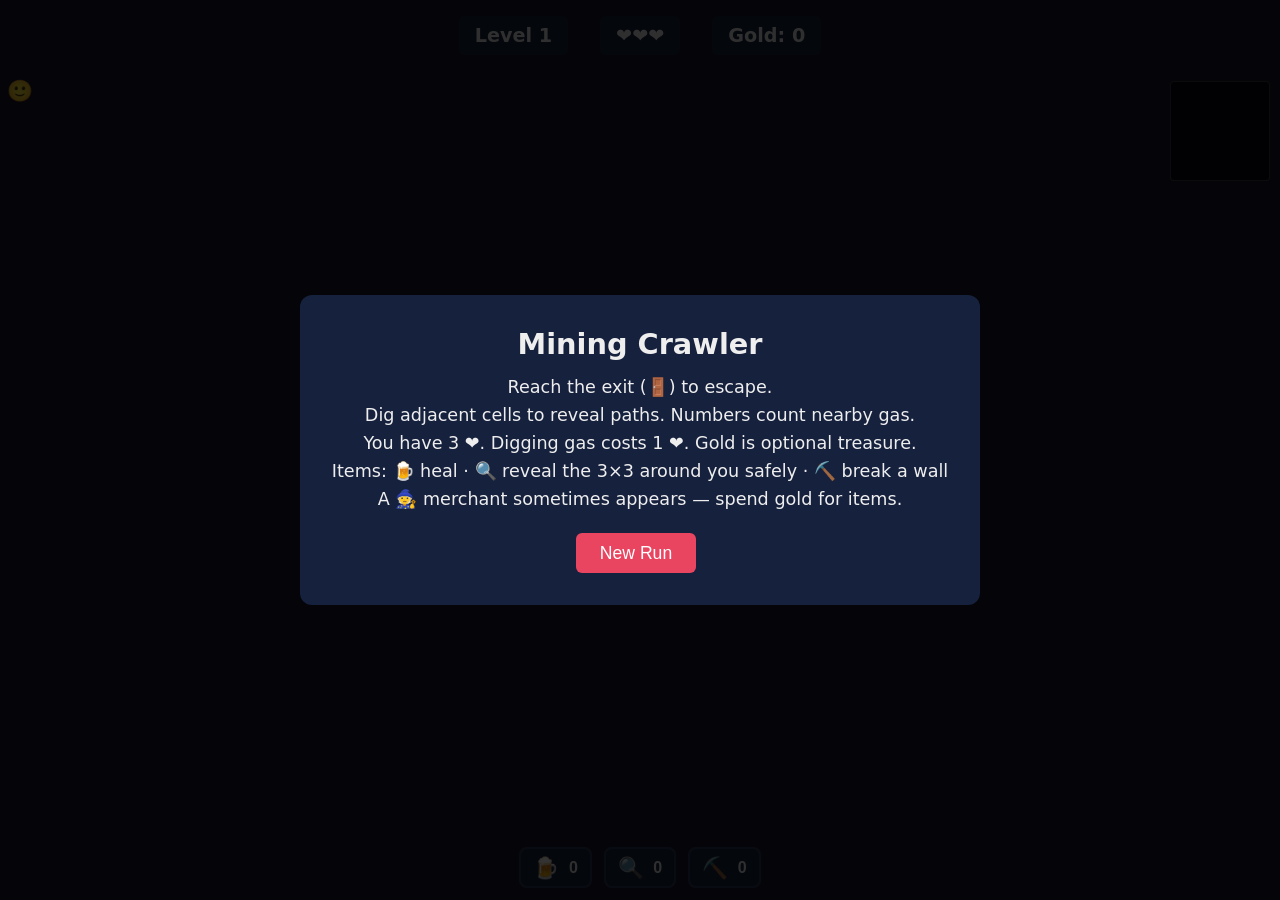
==== index.html @ 7923b4de "refactor: wrap board in viewport container, add minimap canvas Co-Authored-By: Claude Opus 4.7 (1M c" ====
<!DOCTYPE html>
<html lang="en">
<head>
  <meta charset="UTF-8">
  <meta name="viewport" content="width=device-width, initial-scale=1, user-scalable=no, viewport-fit=cover">
  <meta name="theme-color" content="#1a1a2e">
  <link rel="manifest" href="manifest.json">
  <link rel="apple-touch-icon" href="assets/apple-touch-icon.png">
  <meta name="apple-mobile-web-app-capable" content="yes">
  <meta name="apple-mobile-web-app-status-bar-style" content="black-translucent">
  <meta name="apple-mobile-web-app-title" content="Mining">
  <title>Mine Sweeper</title>
  <link rel="stylesheet" href="style.css">
</head>
<body>
  <div id="hud">
    <span id="level-display">Level 1</span>
    <span id="hp-display">❤️❤️❤️</span>
    <span id="gold-display">Gold: 0</span>
  </div>
  <div id="play-area">
    <div id="viewport">
      <div id="board">
        <div id="grid-container"></div>
        <div id="player-sprite">🙂</div>
      </div>
    </div>
    <canvas id="minimap" width="100" height="100"></canvas>
  </div>
  <div id="item-bar">
    <button class="item-btn" id="item-potion" data-item="potion">
      <span class="item-icon">🍺</span>
      <span class="item-count" id="item-potion-count">0</span>
    </button>
    <button class="item-btn" id="item-scanner" data-item="scanner">
      <span class="item-icon">🔍</span>
      <span class="item-count" id="item-scanner-count">0</span>
    </button>
    <button class="item-btn" id="item-pickaxe" data-item="pickaxe">
      <span class="item-icon">⛏️</span>
      <span class="item-count" id="item-pickaxe-count">0</span>
    </button>
  </div>
  <div id="overlay" class="hidden">
    <div id="overlay-content"></div>
  </div>
  <script src="game.js"></script>
</body>
</html>
---- style.css ----
* {
  margin: 0;
  padding: 0;
  box-sizing: border-box;
}

body {
  background: #1a1a2e;
  color: #eee;
  font-family: 'Segoe UI', system-ui, sans-serif;
  display: flex;
  flex-direction: column;
  align-items: center;
  min-height: 100vh;
  user-select: none;
  touch-action: manipulation;
}

#hud {
  display: flex;
  gap: 2rem;
  padding: 1rem;
  font-size: 1.2rem;
  font-weight: bold;
}

#hud span {
  background: #16213e;
  padding: 0.5rem 1rem;
  border-radius: 6px;
}

#grid-container {
  display: grid;
  gap: 2px;
  -webkit-touch-callout: none;
  -webkit-user-select: none;
}

#player-sprite {
  position: absolute;
  top: 0;
  left: 0;
  width: 40px;
  height: 40px;
  display: flex;
  align-items: center;
  justify-content: center;
  font-size: 1.3rem;
  pointer-events: none;
  transition: transform 0.08s linear;
  z-index: 5;
  will-change: transform;
}

.pickup-float {
  position: absolute;
  transform: translate(-50%, -50%);
  font-size: 1rem;
  font-weight: bold;
  color: #ffd700;
  text-shadow: 0 0 4px rgba(0, 0, 0, 0.9), 0 0 2px rgba(0, 0, 0, 0.9);
  pointer-events: none;
  z-index: 6;
  animation: pickup-float-anim 1.1s ease-out forwards;
}

.pickup-float.float-danger {
  color: #ff4444;
}

@keyframes pickup-float-anim {
  0%   { transform: translate(-50%, -50%) scale(0.7); opacity: 0; }
  15%  { transform: translate(-50%, -80%) scale(1.15); opacity: 1; }
  100% { transform: translate(-50%, -160%) scale(1); opacity: 0; }
}

.cell {
  width: 40px;
  height: 40px;
  background: #3a3a5c;
  border-radius: 4px;
  display: flex;
  align-items: center;
  justify-content: center;
  font-size: 1rem;
  font-weight: bold;
  cursor: pointer;
  transition: background 0.1s;
}

.cell:hover {
  background: #4a4a6c;
}

.cell.revealed {
  background: #16213e;
  cursor: default;
}

.cell.revealed:hover {
  background: #16213e;
}

.cell.gold {
  background: #4a3800;
  color: #ffd700;
}

.cell.gas {
  background: #5c1a1a;
  color: #ff6b6b;
}

.cell.detonated {
  background: #3a1a1a;
}

.cell .num.cross {
  color: #ff4444;
}

.cell.flagged {
  background: #3a2a5c;
}

.cell.flagged::after {
  content: '\1F6A9';
}

/* Adjacency number colors */
.cell[data-adjacent="1"] .num { color: #4fc3f7; }
.cell[data-adjacent="2"] .num { color: #81c784; }
.cell[data-adjacent="3"] .num { color: #ff8a65; }
.cell[data-adjacent="4"] .num { color: #ba68c8; }
.cell[data-adjacent="5"] .num { color: #e57373; }
.cell[data-adjacent="6"] .num { color: #4dd0e1; }
.cell[data-adjacent="7"] .num { color: #fff176; }
.cell[data-adjacent="8"] .num { color: #ef5350; }

#overlay {
  position: fixed;
  inset: 0;
  background: rgba(0, 0, 0, 0.8);
  display: flex;
  align-items: center;
  justify-content: center;
  z-index: 10;
}

#overlay.hidden {
  display: none;
}

#overlay-content {
  background: #16213e;
  padding: 2rem;
  border-radius: 12px;
  text-align: center;
  min-width: 300px;
}

#overlay-content h2 {
  margin-bottom: 1rem;
  font-size: 1.8rem;
}

#overlay-content p {
  margin-bottom: 0.5rem;
  font-size: 1.1rem;
}

#overlay-content button {
  margin-top: 1rem;
  padding: 0.6rem 1.5rem;
  font-size: 1.1rem;
  background: #e94560;
  color: white;
  border: none;
  border-radius: 6px;
  cursor: pointer;
  margin-right: 0.5rem;
}

#overlay-content button:hover {
  background: #c73e54;
}


.cell.player {
  outline: 3px solid #ffd700;
  outline-offset: -3px;
}

.cell .num {
  position: absolute;
  top: 1px;
  left: 3px;
  font-size: 0.7rem;
  line-height: 1;
  font-weight: bold;
}

.cell .icon {
  position: absolute;
  inset: 0;
  display: flex;
  align-items: center;
  justify-content: center;
  font-size: 1.3rem;
  animation: icon-bob 1.8s ease-in-out infinite;
  filter: drop-shadow(0 3px 2px rgba(0, 0, 0, 0.5));
}

.cell.detonated .icon {
  animation: none;
  filter: none;
}

@keyframes icon-bob {
  0%, 100% { transform: translateY(0); }
  50%      { transform: translateY(-4px); }
}

.cell.reachable {
  background: #4a4a6c;
  box-shadow: inset 0 0 0 2px rgba(255, 215, 0, 0.3);
  cursor: pointer;
}

.cell.reachable:hover {
  background: #5a5a7c;
  box-shadow: inset 0 0 0 2px rgba(255, 215, 0, 0.6);
}


.cell.wall {
  background: #2a2a3a;
  cursor: default;
  box-shadow: inset 0 0 0 1px #1a1a2a;
}

.cell.wall::before {
  content: '🪨';
  font-size: 1.3rem;
}

.cell.wall:hover {
  background: #2a2a3a;
}

.cell {
  position: relative;
}

.cell.exit {
  background: #6b3a1a;
  box-shadow: inset 0 0 10px rgba(255, 215, 0, 0.6);
}

.cell.exit::before {
  content: '🚪';
  position: absolute;
  font-size: 1.3rem;
  pointer-events: none;
}

.cell.exit.revealed {
  background: #6b3a1a;
}

#item-bar {
  display: flex;
  gap: 0.75rem;
  padding: 0.75rem 1rem;
  justify-content: center;
}

.item-btn {
  background: #16213e;
  border: 2px solid #2a3a5a;
  border-radius: 8px;
  padding: 0.4rem 0.75rem;
  color: #eee;
  font-size: 1rem;
  cursor: pointer;
  display: flex;
  align-items: center;
  gap: 0.4rem;
  min-width: 64px;
  transition: background 0.1s, border-color 0.1s, transform 0.05s;
}

.item-btn:hover:not(:disabled) {
  background: #1f2d52;
  border-color: #3a4a6a;
}

.item-btn:disabled {
  opacity: 0.4;
  cursor: default;
}

.item-btn.active {
  border-color: #ffd700;
  background: #2a2a3a;
  box-shadow: 0 0 10px rgba(255, 215, 0, 0.5);
}

.item-btn .item-icon {
  font-size: 1.3rem;
}

.item-btn .item-count {
  font-weight: bold;
  font-size: 1rem;
  min-width: 12px;
  text-align: right;
}

.cell.merchant {
  background: #2a4a6b;
  box-shadow: inset 0 0 10px rgba(100, 200, 255, 0.6);
}

.cell.merchant::before {
  content: '🧙';
  position: absolute;
  font-size: 1.3rem;
  pointer-events: none;
}

.cell.merchant.revealed {
  background: #2a4a6b;
}

.shop-slots {
  display: flex;
  gap: 0.75rem;
  justify-content: center;
  margin: 1rem 0;
}

.shop-slot {
  background: #0f1a30;
  border: 2px solid #2a3a5a;
  border-radius: 8px;
  padding: 0.75rem;
  display: flex;
  flex-direction: column;
  align-items: center;
  gap: 0.25rem;
  min-width: 80px;
}

.shop-slot.sold {
  opacity: 0.4;
}

.shop-slot-icon {
  font-size: 1.8rem;
}

.shop-slot-name {
  font-size: 0.9rem;
}

.shop-slot-price {
  color: #ffd700;
  font-weight: bold;
}

.shop-slot button {
  margin-top: 0.25rem;
  padding: 0.3rem 0.75rem;
  font-size: 0.9rem;
  background: #e94560;
  color: white;
  border: none;
  border-radius: 4px;
  cursor: pointer;
}

.shop-slot button:disabled {
  background: #555;
  cursor: default;
}

.shop-slot button:hover:not(:disabled) {
  background: #c73e54;
}

#play-area {
  position: relative;
  width: 100vw;
  max-width: 100vw;
  flex: 1 1 auto;
  min-height: 0;
  display: flex;
}

#viewport {
  position: relative;
  overflow: hidden;
  flex: 1 1 auto;
  touch-action: none;
}

#viewport #board {
  position: absolute;
  top: 0;
  left: 0;
  padding: 16px;
  transform-origin: 0 0;
  will-change: transform;
}

#minimap {
  position: absolute;
  top: 10px;
  right: 10px;
  width: 100px;
  height: 100px;
  background: rgba(0, 0, 0, 0.7);
  border: 1px solid rgba(255, 255, 255, 0.2);
  border-radius: 4px;
  z-index: 8;
  cursor: pointer;
}
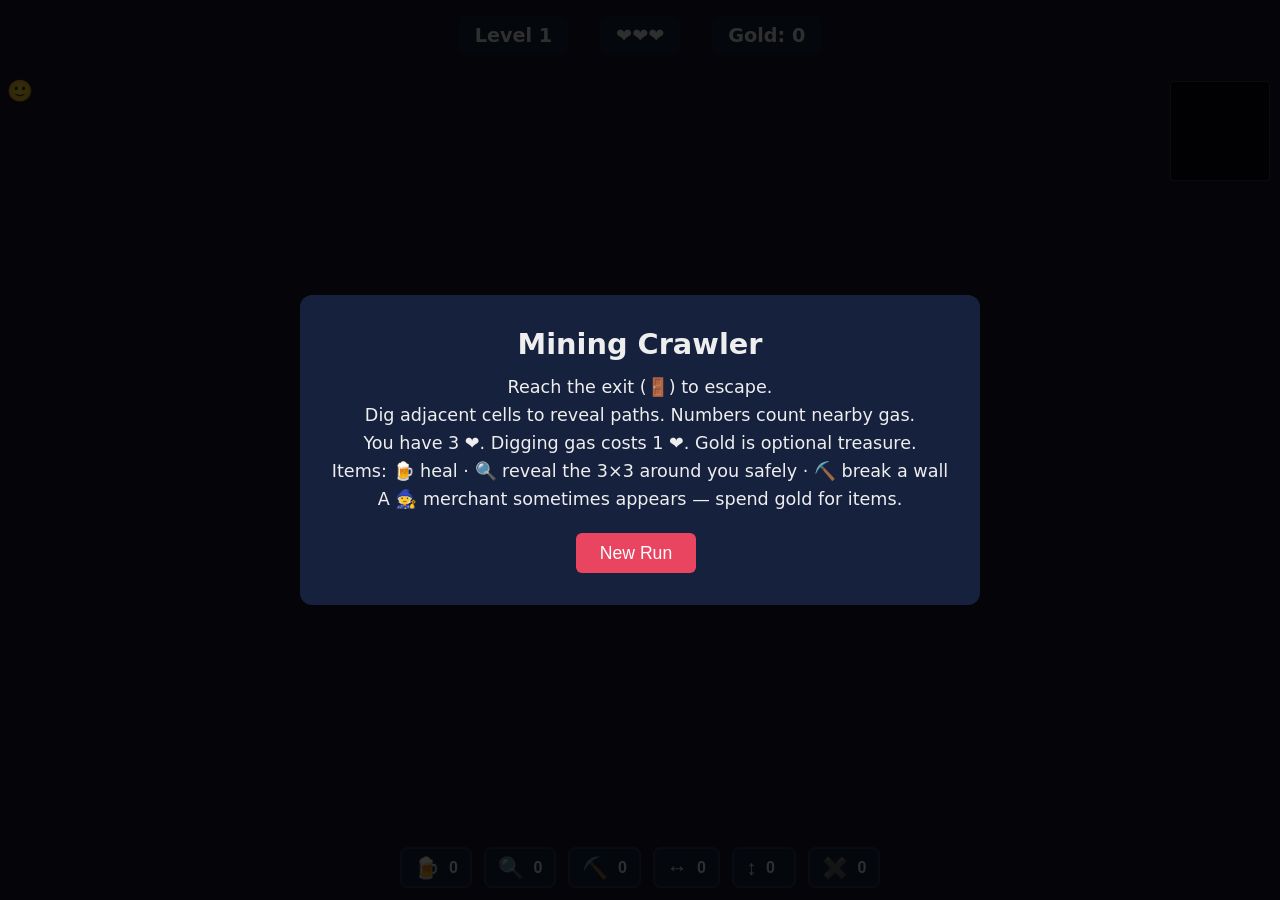
==== commit e9773cd6: "feat: add row/column/cross buttons to item bar" ====
--- a/index.html
+++ b/index.html
@@ -40,6 +40,18 @@
       <span class="item-icon">⛏️</span>
       <span class="item-count" id="item-pickaxe-count">0</span>
     </button>
+    <button class="item-btn" id="item-row" data-item="row">
+      <span class="item-icon">↔️</span>
+      <span class="item-count" id="item-row-count">0</span>
+    </button>
+    <button class="item-btn" id="item-column" data-item="column">
+      <span class="item-icon">↕️</span>
+      <span class="item-count" id="item-column-count">0</span>
+    </button>
+    <button class="item-btn" id="item-cross" data-item="cross">
+      <span class="item-icon">✖️</span>
+      <span class="item-count" id="item-cross-count">0</span>
+    </button>
   </div>
   <div id="overlay" class="hidden">
     <div id="overlay-content"></div>
--- a/style.css
+++ b/style.css
@@ -12,8 +12,14 @@
   flex-direction: column;
   align-items: center;
   min-height: 100vh;
+  min-height: 100dvh;
+  height: 100dvh;
   user-select: none;
-  touch-action: manipulation;
+  overscroll-behavior: none;
+  padding-top: env(safe-area-inset-top);
+  padding-bottom: env(safe-area-inset-bottom);
+  padding-left: env(safe-area-inset-left);
+  padding-right: env(safe-area-inset-right);
 }
 
 #hud {
@@ -22,6 +28,7 @@
   padding: 1rem;
   font-size: 1.2rem;
   font-weight: bold;
+  flex-shrink: 0;
 }
 
 #hud span {
@@ -274,6 +281,7 @@
   gap: 0.75rem;
   padding: 0.75rem 1rem;
   justify-content: center;
+  flex-shrink: 0;
 }
 
 .item-btn {
@@ -427,3 +435,9 @@
   z-index: 8;
   cursor: pointer;
 }
+
+#viewport, #viewport * {
+  -webkit-touch-callout: none;
+  -webkit-user-select: none;
+  user-select: none;
+}
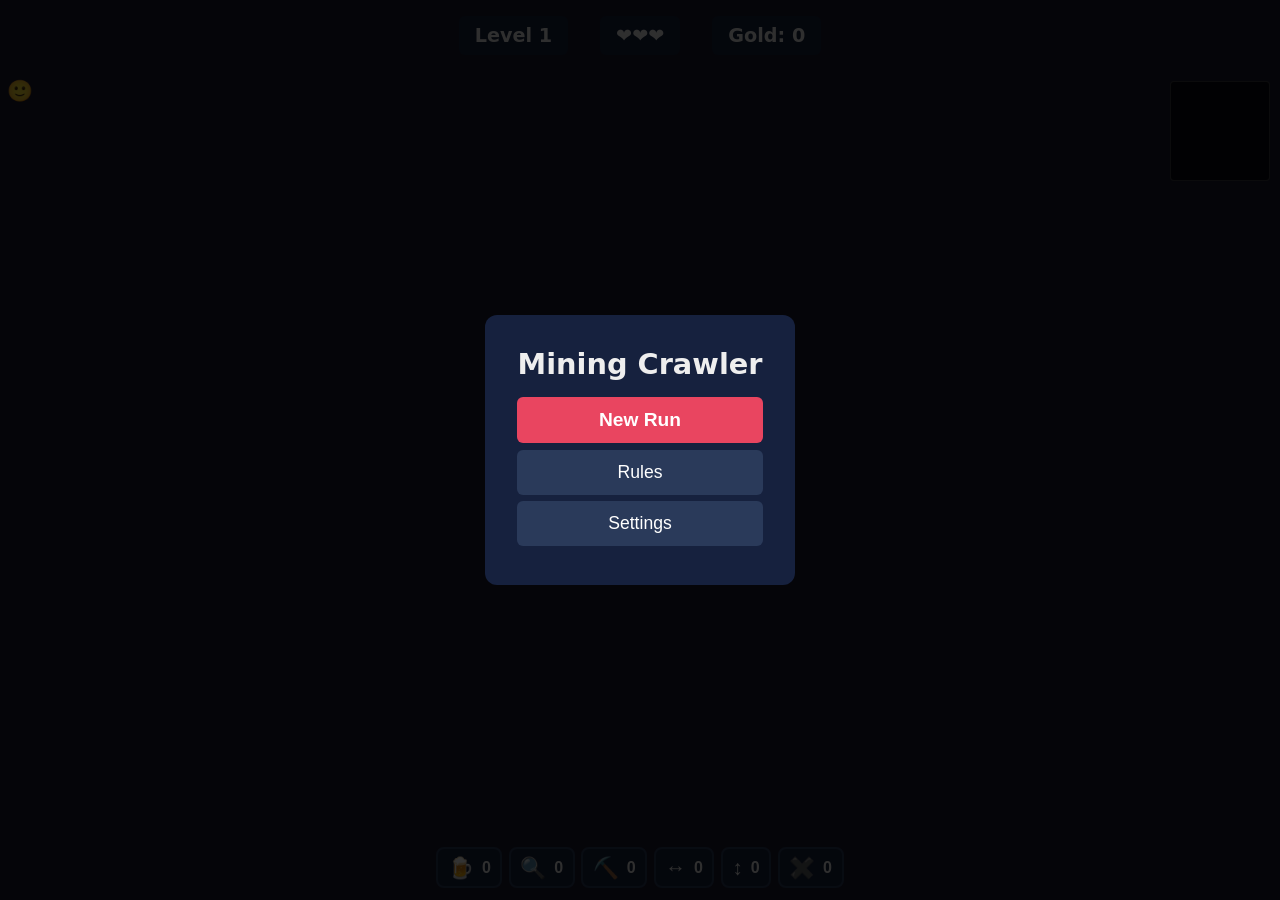
==== commit 8dc39381: "feat: add pause button to HUD, hidden until in-run" ====
--- a/index.html
+++ b/index.html
@@ -17,6 +17,7 @@
     <span id="level-display">Level 1</span>
     <span id="hp-display">❤️❤️❤️</span>
     <span id="gold-display">Gold: 0</span>
+    <button id="pause-btn" onclick="renderPauseMenu()">⏸️</button>
   </div>
   <div id="play-area">
     <div id="viewport">
--- a/style.css
+++ b/style.css
@@ -278,24 +278,28 @@
 
 #item-bar {
   display: flex;
-  gap: 0.75rem;
-  padding: 0.75rem 1rem;
-  justify-content: center;
+  gap: 0.4rem;
+  padding: 0.75rem 0.5rem;
+  justify-content: safe center;
   flex-shrink: 0;
-}
+  overflow-x: auto;
+  scrollbar-width: none;
+}
+#item-bar::-webkit-scrollbar { display: none; }
 
 .item-btn {
   background: #16213e;
   border: 2px solid #2a3a5a;
   border-radius: 8px;
-  padding: 0.4rem 0.75rem;
+  padding: 0.4rem 0.6rem;
   color: #eee;
   font-size: 1rem;
   cursor: pointer;
   display: flex;
   align-items: center;
-  gap: 0.4rem;
-  min-width: 64px;
+  justify-content: center;
+  gap: 0.3rem;
+  flex: 0 0 auto;
   transition: background 0.1s, border-color 0.1s, transform 0.05s;
 }
 
@@ -343,22 +347,26 @@
 }
 
 .shop-slots {
-  display: flex;
-  gap: 0.75rem;
-  justify-content: center;
+  display: grid;
+  grid-template-columns: repeat(5, 1fr);
+  grid-template-rows: repeat(2, auto);
+  gap: 0.5rem;
   margin: 1rem 0;
+  width: 100%;
+  max-width: 480px;
 }
 
 .shop-slot {
+  position: relative;
   background: #0f1a30;
   border: 2px solid #2a3a5a;
   border-radius: 8px;
-  padding: 0.75rem;
+  padding: 0.4rem 0.25rem;
   display: flex;
   flex-direction: column;
   align-items: center;
-  gap: 0.25rem;
-  min-width: 80px;
+  gap: 0.15rem;
+  min-width: 0; /* allow cards to shrink inside grid */
 }
 
 .shop-slot.sold {
@@ -366,36 +374,115 @@
 }
 
 .shop-slot-icon {
-  font-size: 1.8rem;
+  font-size: 1.6rem;
+  line-height: 1;
 }
 
 .shop-slot-name {
-  font-size: 0.9rem;
+  font-size: 0.75rem;
+  text-align: center;
+  white-space: nowrap;
+  overflow: hidden;
+  text-overflow: ellipsis;
+  max-width: 100%;
 }
 
 .shop-slot-price {
   color: #ffd700;
   font-weight: bold;
-}
-
-.shop-slot button {
-  margin-top: 0.25rem;
-  padding: 0.3rem 0.75rem;
-  font-size: 0.9rem;
+  font-size: 0.8rem;
+  text-align: center;
+}
+
+.shop-slot-price s {
+  color: #7a7a7a;
+  font-weight: normal;
+  margin-right: 0.2em;
+}
+
+.shop-slot-price-free {
+  color: #ffd700;
+}
+
+#overlay-content .shop-slot button {
+  width: 100%;
+  min-height: 1.8rem;
+  margin: 0.25rem 0 0 0;
+  padding: 0.25rem 0;
+  font-size: 0.85rem;
   background: #e94560;
   color: white;
   border: none;
   border-radius: 4px;
   cursor: pointer;
-}
-
-.shop-slot button:disabled {
+  white-space: nowrap;
+}
+
+#overlay-content .shop-slot button:disabled {
   background: #555;
   cursor: default;
 }
 
-.shop-slot button:hover:not(:disabled) {
+#overlay-content .shop-slot button:hover:not(:disabled) {
   background: #c73e54;
+}
+
+.shop-actions {
+  display: flex;
+  gap: 0.5rem;
+  justify-content: center;
+  margin-top: 0.5rem;
+}
+
+#overlay-content .shop-actions button {
+  margin: 0;
+  padding: 0.4rem 0.9rem;
+  font-size: 0.95rem;
+  background: #e94560;
+  color: white;
+  border: none;
+  border-radius: 4px;
+  cursor: pointer;
+}
+
+#overlay-content .shop-actions button:disabled {
+  background: #555;
+  cursor: default;
+}
+
+#overlay-content .shop-actions button:hover:not(:disabled) {
+  background: #c73e54;
+}
+
+.shop-badge {
+  position: absolute;
+  top: -6px;
+  right: -6px;
+  padding: 2px 5px;
+  font-size: 0.6rem;
+  font-weight: bold;
+  border-radius: 999px;
+  line-height: 1;
+  pointer-events: none;
+  z-index: 1;
+}
+
+.shop-badge-d25  { background: #4ade80; color: #0f1a30; }
+.shop-badge-d50  { background: #fbbf24; color: #0f1a30; }
+.shop-badge-d75  { background: #fb923c; color: #0f1a30; }
+.shop-badge-d90  { background: #ef4444; color: #ffffff; }
+
+.shop-badge-free {
+  color: #ffffff;
+  background: linear-gradient(90deg, #ff5f6d, #ffc371, #4ade80, #60a5fa, #a78bfa);
+  background-size: 200% 100%;
+  animation: shop-badge-free-pulse 2s linear infinite;
+  text-shadow: 0 0 2px rgba(0,0,0,0.8);
+}
+
+@keyframes shop-badge-free-pulse {
+  0%   { background-position:   0% 50%; }
+  100% { background-position: 200% 50%; }
 }
 
 #play-area {
@@ -441,3 +528,86 @@
   -webkit-user-select: none;
   user-select: none;
 }
+
+#overlay-content .menu-btn-primary,
+#overlay-content .menu-btn-secondary {
+  display: block;
+  width: 100%;
+  margin: 0.4rem 0;
+  padding: 0.75rem 1rem;
+  font-size: 1.1rem;
+  border: none;
+  border-radius: 6px;
+  cursor: pointer;
+  color: white;
+}
+
+#overlay-content .menu-btn-primary {
+  background: #e94560;
+  font-weight: bold;
+  font-size: 1.2rem;
+}
+
+#overlay-content .menu-btn-primary:hover {
+  background: #c73e54;
+}
+
+#overlay-content .menu-btn-secondary {
+  background: #2a3a5a;
+}
+
+#overlay-content .menu-btn-secondary:hover {
+  background: #3a4a6a;
+}
+
+.toggle-row {
+  display: flex;
+  justify-content: space-between;
+  align-items: center;
+  margin: 0.75rem 0;
+  padding: 0.5rem 0.75rem;
+  background: #0f1a30;
+  border-radius: 6px;
+  font-size: 1.1rem;
+}
+
+#overlay-content .toggle-btn {
+  margin: 0;
+  padding: 0.4rem 1.2rem;
+  font-size: 1rem;
+  border: none;
+  border-radius: 4px;
+  cursor: pointer;
+  color: white;
+  min-width: 4rem;
+}
+
+#overlay-content .toggle-btn.toggle-on {
+  background: #4ade80;
+  color: #0f1a30;
+  font-weight: bold;
+}
+
+#overlay-content .toggle-btn.toggle-off {
+  background: #555;
+}
+
+#pause-btn {
+  background: #16213e;
+  color: #eee;
+  padding: 0.5rem 1rem;
+  border: none;
+  border-radius: 6px;
+  font-size: 1.2rem;
+  font-weight: bold;
+  cursor: pointer;
+  line-height: 1;
+}
+
+#pause-btn:hover {
+  background: #1f2d52;
+}
+
+body:not(.in-run) #pause-btn {
+  display: none;
+}
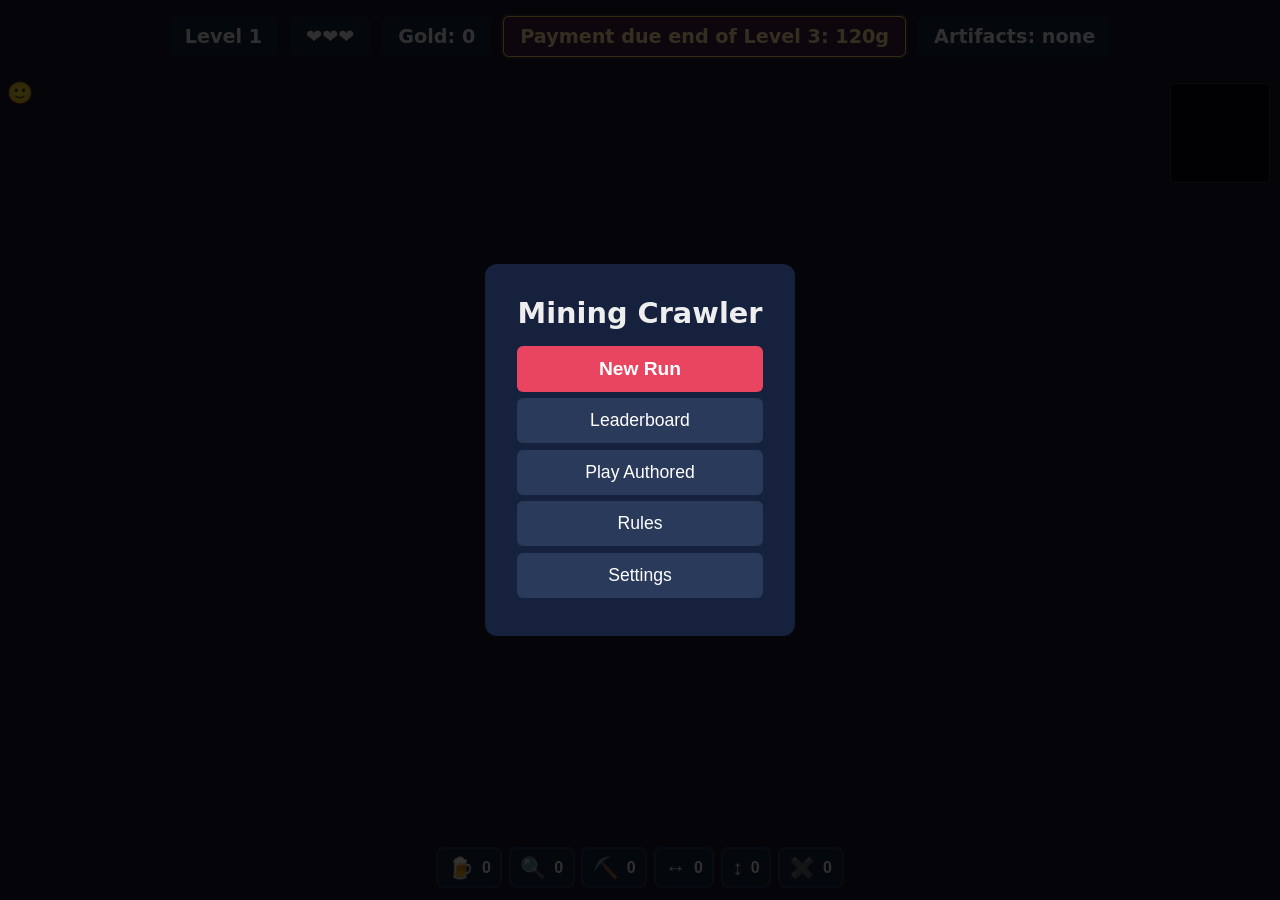
==== commit c21f7aa0: "Implement regional risk economy run loop" ====
--- a/index.html
+++ b/index.html
@@ -17,7 +17,9 @@
     <span id="level-display">Level 1</span>
     <span id="hp-display">❤️❤️❤️</span>
     <span id="gold-display">Gold: 0</span>
-    <button id="pause-btn" onclick="renderPauseMenu()">⏸️</button>
+    <span id="quota-display" class="quota-display">Payment due end of Level 3: 120g</span>
+    <span id="artifact-display">Artifacts: none</span>
+    <button id="pause-btn">⏸️</button>
   </div>
   <div id="play-area">
     <div id="viewport">
@@ -54,9 +56,10 @@
       <span class="item-count" id="item-cross-count">0</span>
     </button>
   </div>
+  <div id="tooltip" class="hidden" role="tooltip"></div>
   <div id="overlay" class="hidden">
     <div id="overlay-content"></div>
   </div>
-  <script src="game.js"></script>
+  <script type="module" src="src/main.js"></script>
 </body>
 </html>
--- a/style.css
+++ b/style.css
@@ -24,17 +24,70 @@
 
 #hud {
   display: flex;
-  gap: 2rem;
+  flex-wrap: wrap;
+  justify-content: center;
+  align-items: center;
+  gap: 0.75rem;
+  width: 100%;
   padding: 1rem;
   font-size: 1.2rem;
   font-weight: bold;
   flex-shrink: 0;
 }
 
-#hud span {
+#hud > span,
+#hud > button {
   background: #16213e;
   padding: 0.5rem 1rem;
   border-radius: 6px;
+}
+
+#hud .quota-display {
+  background: #3f2340;
+  border: 1px solid #ffd166;
+  color: #ffe7a3;
+  box-shadow: 0 0 0 2px rgba(255, 209, 102, 0.12);
+}
+
+#artifact-display {
+  display: inline-flex;
+  align-items: center;
+  gap: 0.4rem;
+  min-height: 2.5rem;
+}
+
+#artifact-display .artifact-label {
+  white-space: nowrap;
+}
+
+#artifact-display .artifact-list {
+  display: inline-flex;
+  align-items: center;
+  gap: 0.25rem;
+  flex-wrap: wrap;
+}
+
+#artifact-display .artifact-token {
+  width: 2rem;
+  height: 2rem;
+  display: inline-flex;
+  align-items: center;
+  justify-content: center;
+  padding: 0;
+  border: 1px solid #3a4a6a;
+  border-radius: 6px;
+  background: #223058;
+  color: #eee;
+  font-size: 1.1rem;
+  line-height: 1;
+  cursor: help;
+}
+
+#artifact-display .artifact-token:hover,
+#artifact-display .artifact-token:focus-visible {
+  background: #2d3d6c;
+  border-color: #ffd166;
+  outline: none;
 }
 
 #grid-container {
@@ -76,10 +129,43 @@
   color: #ff4444;
 }
 
+.pickup-float.float-heal {
+  color: #55ee77;
+}
+
+.pickup-float.float-info {
+  color: #e0e0e0;
+}
+
+.magnet-gold {
+  position: absolute;
+  transform: translate(-50%, -50%);
+  font-size: 1.15rem;
+  pointer-events: none;
+  z-index: 7;
+  filter: drop-shadow(0 0 4px rgba(0, 0, 0, 0.9));
+  animation: magnet-gold-fly 0.55s cubic-bezier(0.2, 0.8, 0.2, 1) forwards;
+}
+
 @keyframes pickup-float-anim {
   0%   { transform: translate(-50%, -50%) scale(0.7); opacity: 0; }
   15%  { transform: translate(-50%, -80%) scale(1.15); opacity: 1; }
   100% { transform: translate(-50%, -160%) scale(1); opacity: 0; }
+}
+
+@keyframes magnet-gold-fly {
+  0% {
+    transform: translate(-50%, -50%) scale(0.8);
+    opacity: 0;
+  }
+  18% {
+    transform: translate(-50%, -50%) scale(1.2);
+    opacity: 1;
+  }
+  100% {
+    transform: translate(calc(-50% + var(--dx)), calc(-50% + var(--dy))) scale(0.45);
+    opacity: 0;
+  }
 }
 
 .cell {
@@ -165,6 +251,9 @@
   border-radius: 12px;
   text-align: center;
   min-width: 300px;
+  max-width: min(90vw, 520px);
+  max-height: 90dvh;
+  overflow: auto;
 }
 
 #overlay-content h2 {
@@ -175,6 +264,123 @@
 #overlay-content p {
   margin-bottom: 0.5rem;
   font-size: 1.1rem;
+}
+
+#overlay-content .payment-due {
+  color: #ffe7a3;
+  font-weight: 800;
+}
+
+#overlay-content .payment-discount {
+  display: block;
+  color: #b9f6ca;
+  font-size: 0.9rem;
+  font-weight: 800;
+  margin-bottom: 0.5rem;
+}
+
+#overlay-content .artifact-result {
+  padding: 0.35rem 0.6rem;
+  border-radius: 6px;
+  font-weight: 800;
+}
+
+#overlay-content .artifact-result-positive {
+  color: #b9f6ca;
+  background: rgba(74, 222, 128, 0.14);
+}
+
+#overlay-content .artifact-result-negative {
+  color: #fecaca;
+  background: rgba(239, 68, 68, 0.14);
+}
+
+#overlay-content .artifact-found {
+  display: grid;
+  justify-items: center;
+  gap: 0.65rem;
+}
+
+#overlay-content .artifact-found-kicker {
+  color: #ffd166;
+  font-size: 0.8rem;
+  font-weight: 800;
+  letter-spacing: 0.08em;
+  text-transform: uppercase;
+}
+
+#overlay-content .artifact-found-icon {
+  width: 4.5rem;
+  height: 4.5rem;
+  display: grid;
+  place-items: center;
+  border: 1px solid rgba(255, 209, 102, 0.55);
+  border-radius: 10px;
+  background: #223058;
+  font-size: 2.5rem;
+  box-shadow: 0 0 0 4px rgba(255, 209, 102, 0.08);
+}
+
+#overlay-content .artifact-found h2,
+#overlay-content .artifact-found p {
+  margin: 0;
+}
+
+#overlay-content .artifact-found-desc {
+  max-width: 24rem;
+  color: #dfe7ff;
+}
+
+#overlay-content .artifact-choice-modal {
+  display: grid;
+  gap: 0.8rem;
+  justify-items: center;
+}
+
+.artifact-choice-list {
+  display: grid;
+  gap: 0.65rem;
+  width: min(26rem, 100%);
+}
+
+#overlay-content .artifact-choice {
+  width: 100%;
+  display: grid;
+  grid-template-columns: 3rem 1fr;
+  align-items: center;
+  gap: 0.7rem;
+  margin: 0;
+  padding: 0.7rem;
+  text-align: left;
+  background: #223058;
+  border: 1px solid #3a4a6a;
+  border-radius: 8px;
+}
+
+#overlay-content .artifact-choice:hover {
+  background: #2d3d6c;
+  border-color: #ffd166;
+}
+
+.artifact-choice-icon {
+  width: 3rem;
+  height: 3rem;
+  display: grid;
+  place-items: center;
+  border-radius: 8px;
+  background: #16213e;
+  font-size: 1.8rem;
+}
+
+.artifact-choice-body {
+  display: grid;
+  gap: 0.2rem;
+}
+
+.artifact-choice-body span {
+  color: #dfe7ff;
+  font-size: 0.9rem;
+  line-height: 1.3;
 }
 
 #overlay-content button {
@@ -193,6 +399,30 @@
   background: #c73e54;
 }
 
+.generation-loading {
+  display: grid;
+  justify-items: center;
+  gap: 0.75rem;
+}
+
+.generation-loading h2,
+.generation-loading p {
+  margin: 0;
+}
+
+.generation-spinner {
+  width: 48px;
+  height: 48px;
+  border: 4px solid rgba(255, 255, 255, 0.22);
+  border-top-color: #ffd700;
+  border-radius: 50%;
+  animation: generation-spin 0.8s linear infinite;
+}
+
+@keyframes generation-spin {
+  to { transform: rotate(360deg); }
+}
+
 
 .cell.player {
   outline: 3px solid #ffd700;
@@ -219,6 +449,15 @@
   filter: drop-shadow(0 3px 2px rgba(0, 0, 0, 0.5));
 }
 
+.cell.preview {
+  box-shadow: inset 0 0 0 2px rgba(255, 215, 0, 0.28);
+}
+
+.cell .preview-icon {
+  opacity: 0.72;
+  filter: drop-shadow(0 2px 2px rgba(0, 0, 0, 0.7));
+}
+
 .cell.detonated .icon {
   animation: none;
   filter: none;
@@ -348,12 +587,11 @@
 
 .shop-slots {
   display: grid;
-  grid-template-columns: repeat(5, 1fr);
-  grid-template-rows: repeat(2, auto);
+  grid-template-columns: repeat(auto-fit, minmax(78px, 1fr));
   gap: 0.5rem;
   margin: 1rem 0;
   width: 100%;
-  max-width: 480px;
+  max-width: 560px;
 }
 
 .shop-slot {
@@ -402,6 +640,19 @@
 
 .shop-slot-price-free {
   color: #ffd700;
+}
+
+.shop-coupon-chip {
+  color: #b9f6ca;
+  font-size: 0.62rem;
+  font-weight: 800;
+  line-height: 1;
+  white-space: nowrap;
+}
+
+.shop-coupon-note {
+  color: #b9f6ca;
+  font-weight: 800;
 }
 
 #overlay-content .shop-slot button {
@@ -560,6 +811,29 @@
   background: #3a4a6a;
 }
 
+.leaderboard-list {
+  display: grid;
+  gap: 0.4rem;
+  margin: 1rem 0;
+  text-align: left;
+}
+
+.leaderboard-row {
+  display: grid;
+  grid-template-columns: 3.5rem 1fr 1fr 5rem;
+  gap: 0.5rem;
+  align-items: center;
+  padding: 0.55rem 0.7rem;
+  background: #0f1a30;
+  border-radius: 6px;
+  font-size: 0.98rem;
+}
+
+.leaderboard-rank {
+  color: #ffd166;
+  font-weight: 800;
+}
+
 .toggle-row {
   display: flex;
   justify-content: space-between;
@@ -611,3 +885,332 @@
 body:not(.in-run) #pause-btn {
   display: none;
 }
+
+#tooltip {
+  position: fixed;
+  background: #16213e;
+  border: 1px solid #3a4a6a;
+  border-radius: 8px;
+  padding: 0.5rem 0.65rem;
+  color: #eee;
+  font-size: 0.9rem;
+  line-height: 1.35;
+  max-width: 220px;
+  pointer-events: none;
+  z-index: 1000;
+  box-shadow: 0 2px 8px rgba(0, 0, 0, 0.5);
+}
+
+#tooltip.hidden {
+  display: none;
+}
+
+#tooltip .tooltip-name {
+  font-weight: bold;
+  margin-bottom: 0.15rem;
+}
+
+#tooltip .tooltip-desc {
+  font-weight: normal;
+}
+
+#tooltip .tooltip-howto {
+  margin-top: 0.25rem;
+  font-size: 0.8rem;
+  font-style: italic;
+  color: #8899bb;
+}
+
+#tooltip::before {
+  content: '';
+  position: absolute;
+  left: var(--tooltip-tail-x, 50%);
+  transform: translateX(-50%);
+  width: 0;
+  height: 0;
+  border-left: 6px solid transparent;
+  border-right: 6px solid transparent;
+}
+
+/* Default: tooltip above trigger, tail points DOWN from bottom of tooltip */
+#tooltip::before {
+  bottom: -6px;
+  border-top: 6px solid #16213e;
+}
+
+/* Flipped: tooltip below trigger, tail points UP from top of tooltip */
+#tooltip.tooltip-below::before {
+  bottom: auto;
+  top: -6px;
+  border-top: none;
+  border-bottom: 6px solid #16213e;
+}
+
+/* ============================================================
+   EDITOR (editor.html) — scoped to body.editor-mode
+   ============================================================ */
+body.editor-mode {
+  align-items: stretch;
+  padding: 0;
+  display: flex;
+  flex-direction: column;
+  height: 100dvh;
+}
+
+body.editor-mode #editor-topbar {
+  display: flex;
+  align-items: center;
+  gap: 10px;
+  padding: 8px 12px;
+  background: #0f1a2e;
+  border-bottom: 1px solid #2a4060;
+  flex-shrink: 0;
+}
+
+body.editor-mode #editor-topbar input[type="text"] {
+  flex: 1;
+  padding: 6px 10px;
+  background: #162238;
+  color: #eee;
+  border: 1px solid #2a4060;
+  border-radius: 4px;
+  font-size: 14px;
+}
+
+body.editor-mode #editor-topbar button {
+  padding: 6px 12px;
+  background: #253a5a;
+  color: #eee;
+  border: 1px solid #2a4060;
+  border-radius: 4px;
+  cursor: pointer;
+  font-family: inherit;
+}
+
+body.editor-mode #editor-topbar button.menu-btn-primary {
+  background: #3562a8;
+}
+
+body.editor-mode #editor-validation-indicator {
+  font-size: 12px;
+  padding: 4px 8px;
+  border-radius: 4px;
+}
+body.editor-mode #editor-validation-indicator.ok   { background: #1e4630; color: #6adf8f; }
+body.editor-mode #editor-validation-indicator.fail { background: #4a1e1e; color: #d86a6a; }
+
+body.editor-mode #editor-main {
+  display: grid;
+  grid-template-columns: 140px 1fr 220px;
+  gap: 8px;
+  padding: 8px;
+  flex: 1;
+  min-height: 0;
+}
+
+body.editor-mode #editor-palette {
+  background: #0f1a2e;
+  border: 1px solid #2a4060;
+  border-radius: 4px;
+  padding: 6px;
+  overflow-y: auto;
+  display: flex;
+  flex-direction: column;
+  gap: 2px;
+}
+
+body.editor-mode .palette-section {
+  color: #6d87ab;
+  font-size: 10px;
+  text-transform: uppercase;
+  padding: 6px 4px 2px;
+}
+
+body.editor-mode .palette-swatch {
+  display: flex;
+  align-items: center;
+  gap: 8px;
+  padding: 6px 8px;
+  background: #162238;
+  border: 1px solid transparent;
+  border-radius: 4px;
+  cursor: pointer;
+  color: #eee;
+  font-size: 13px;
+}
+body.editor-mode .palette-swatch:hover { background: #1d2e4a; }
+body.editor-mode .palette-swatch.active { border-color: #3562a8; background: #1d2e4a; }
+
+body.editor-mode #editor-grid-wrap {
+  background: #06101c;
+  border: 1px solid #2a4060;
+  border-radius: 4px;
+  display: flex;
+  align-items: flex-start;
+  justify-content: flex-start;
+  overflow: auto;
+  padding: 12px;
+}
+
+body.editor-mode #editor-grid {
+  display: grid;
+  gap: 2px;
+}
+
+body.editor-mode .editor-cell {
+  width: 40px;
+  height: 40px;
+  background: #233a5c;
+  display: flex;
+  align-items: center;
+  justify-content: center;
+  cursor: pointer;
+  user-select: none;
+  font-size: 18px;
+  position: relative;
+}
+body.editor-mode .editor-cell.e-empty    { background: #233a5c; }
+body.editor-mode .editor-cell.e-wall     { background: #3b2a1e; }
+body.editor-mode .editor-cell.e-gas      { background: #46241e; }
+body.editor-mode .editor-cell.e-gold     { background: #4b3b12; }
+body.editor-mode .editor-cell.e-fountain { background: #1e3e46; }
+body.editor-mode .editor-cell.flash-bad  { animation: editor-flash 240ms; }
+
+/* Adjacency-number preview — same color palette as the in-game board. */
+body.editor-mode .editor-cell[data-adjacent="1"] .num { color: #4fc3f7; }
+body.editor-mode .editor-cell[data-adjacent="2"] .num { color: #81c784; }
+body.editor-mode .editor-cell[data-adjacent="3"] .num { color: #ff8a65; }
+body.editor-mode .editor-cell[data-adjacent="4"] .num { color: #ba68c8; }
+body.editor-mode .editor-cell[data-adjacent="5"] .num { color: #e57373; }
+body.editor-mode .editor-cell[data-adjacent="6"] .num { color: #4dd0e1; }
+body.editor-mode .editor-cell[data-adjacent="7"] .num { color: #fff176; }
+body.editor-mode .editor-cell[data-adjacent="8"] .num { color: #ef5350; }
+body.editor-mode .editor-cell .num { font-weight: bold; font-size: 18px; }
+
+@keyframes editor-flash {
+  0%   { box-shadow: inset 0 0 0 3px #d86a6a; }
+  100% { box-shadow: inset 0 0 0 0 transparent; }
+}
+
+body.editor-mode #editor-inspector {
+  background: #0f1a2e;
+  border: 1px solid #2a4060;
+  border-radius: 4px;
+  padding: 8px;
+  overflow-y: auto;
+  display: flex;
+  flex-direction: column;
+  gap: 10px;
+  color: #cfe0f5;
+  font-size: 13px;
+}
+
+body.editor-mode .inspector-section {
+  display: flex;
+  flex-direction: column;
+  gap: 4px;
+}
+
+body.editor-mode .inspector-section label {
+  display: flex;
+  align-items: center;
+  gap: 6px;
+  color: #9fb5d6;
+  font-size: 12px;
+}
+
+body.editor-mode .inspector-section input[type="number"] {
+  width: 60px;
+  padding: 4px;
+  background: #162238;
+  color: #eee;
+  border: 1px solid #2a4060;
+  border-radius: 3px;
+}
+
+body.editor-mode .inspector-section textarea {
+  width: 100%;
+  min-height: 60px;
+  padding: 6px;
+  background: #162238;
+  color: #eee;
+  border: 1px solid #2a4060;
+  border-radius: 3px;
+  font-family: inherit;
+  font-size: 12px;
+  resize: vertical;
+}
+
+body.editor-mode #editor-validation-list {
+  list-style: none;
+  padding: 0;
+  font-size: 12px;
+}
+body.editor-mode #editor-validation-list li.ok   { color: #6adf8f; }
+body.editor-mode #editor-validation-list li.fail { color: #d86a6a; }
+
+body.editor-mode #editor-menu-dropdown {
+  position: absolute;
+  top: 42px;
+  left: 12px;
+  background: #0f1a2e;
+  border: 1px solid #2a4060;
+  border-radius: 4px;
+  padding: 4px;
+  display: flex;
+  flex-direction: column;
+  gap: 2px;
+  z-index: 10;
+}
+body.editor-mode #editor-menu-dropdown.hidden { display: none; }
+body.editor-mode #editor-menu-dropdown button {
+  text-align: left;
+  padding: 6px 12px;
+  background: transparent;
+  color: #eee;
+  border: none;
+  cursor: pointer;
+  font-family: inherit;
+  font-size: 13px;
+  border-radius: 3px;
+}
+body.editor-mode #editor-menu-dropdown button:hover { background: #1d2e4a; }
+
+body.editor-mode #editor-modal {
+  position: fixed;
+  inset: 0;
+  background: rgba(0, 0, 0, 0.6);
+  display: flex;
+  align-items: center;
+  justify-content: center;
+  z-index: 20;
+}
+body.editor-mode #editor-modal.hidden { display: none; }
+body.editor-mode #editor-modal-content {
+  background: #0f1a2e;
+  border: 1px solid #2a4060;
+  border-radius: 6px;
+  padding: 16px;
+  min-width: 280px;
+  max-width: 90vw;
+  color: #eee;
+}
+body.editor-mode #editor-modal-content button {
+  padding: 6px 12px;
+  background: #253a5a;
+  color: #eee;
+  border: 1px solid #2a4060;
+  border-radius: 4px;
+  cursor: pointer;
+  margin-right: 6px;
+  margin-top: 8px;
+  font-family: inherit;
+}
+body.editor-mode #editor-modal-content button.slot-has-save {
+  background: #3b5a28;
+  border-color: #5a8f3a;
+  color: #d8f0c4;
+}
+body.editor-mode #editor-modal-content button.slot-has-save:hover {
+  background: #4a7030;
+}
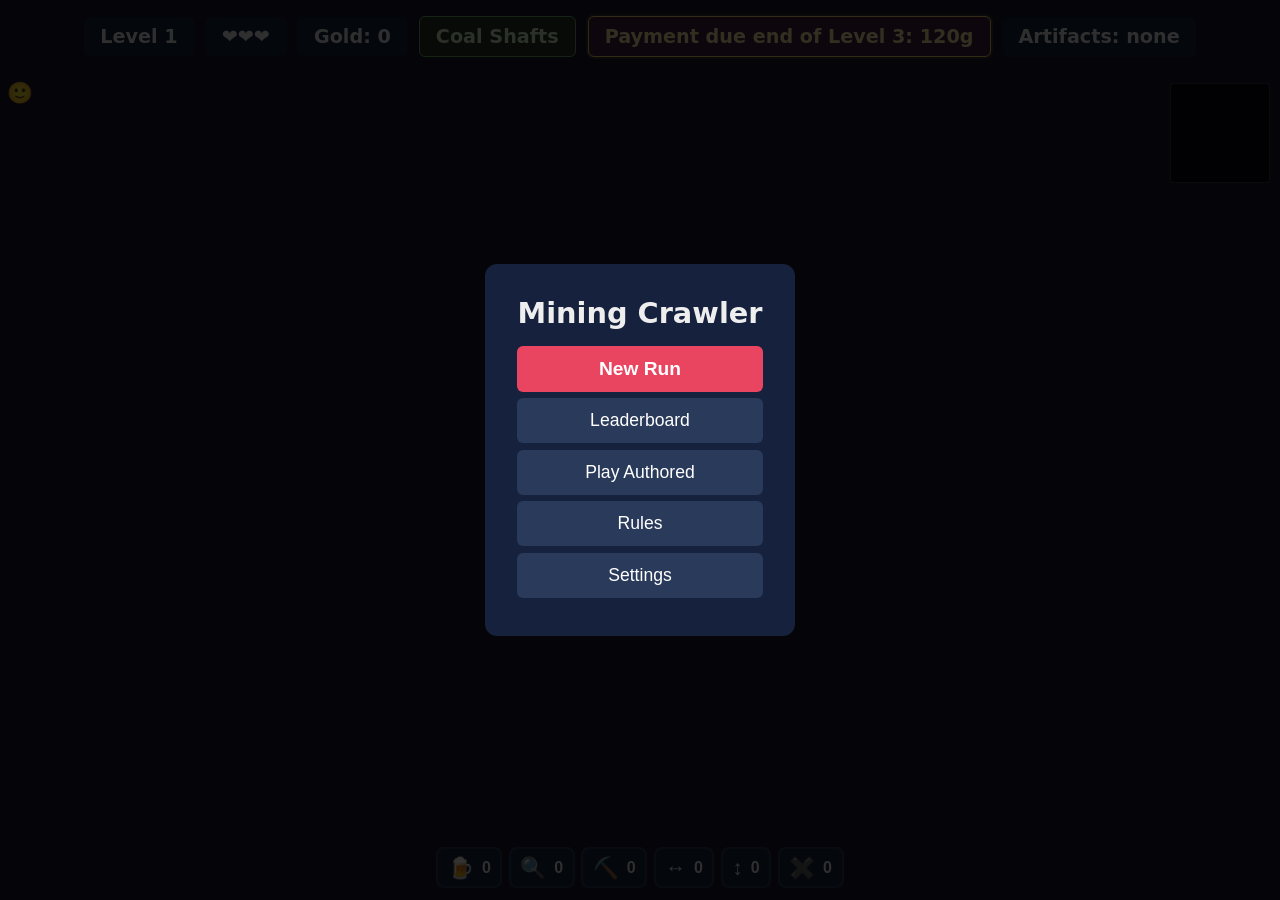
==== commit aea7f440: "Add Crystal Veins biome" ====
--- a/index.html
+++ b/index.html
@@ -17,6 +17,7 @@
     <span id="level-display">Level 1</span>
     <span id="hp-display">❤️❤️❤️</span>
     <span id="gold-display">Gold: 0</span>
+    <span id="biome-display" class="biome-display">Coal Shafts</span>
     <span id="quota-display" class="quota-display">Payment due end of Level 3: 120g</span>
     <span id="artifact-display">Artifacts: none</span>
     <button id="pause-btn">⏸️</button>
--- a/style.css
+++ b/style.css
@@ -47,6 +47,30 @@
   border: 1px solid #ffd166;
   color: #ffe7a3;
   box-shadow: 0 0 0 2px rgba(255, 209, 102, 0.12);
+}
+
+#hud .biome-display {
+  background: #22331f;
+  border: 1px solid #6fb36a;
+  color: #d7f6cf;
+}
+
+body[data-biome="coal_shafts"] #hud .biome-display {
+  background: #27301f;
+  border-color: #8aa36a;
+  color: #e6f2d1;
+}
+
+body[data-biome="crystal_veins"] #hud .biome-display {
+  background: #123238;
+  border-color: #58d3d1;
+  color: #d7fffb;
+}
+
+body[data-biome="endless_deep"] #hud .biome-display {
+  background: #241d3a;
+  border-color: #8a7cf0;
+  color: #e1dcff;
 }
 
 #artifact-display {
@@ -200,6 +224,12 @@
   color: #ffd700;
 }
 
+.cell.crystal {
+  background: #12333d;
+  color: #d7fffb;
+  box-shadow: inset 0 0 12px rgba(88, 211, 209, 0.45);
+}
+
 .cell.gas {
   background: #5c1a1a;
   color: #ff6b6b;
@@ -451,6 +481,10 @@
 
 .cell.preview {
   box-shadow: inset 0 0 0 2px rgba(255, 215, 0, 0.28);
+}
+
+body[data-biome="crystal_veins"] .cell.preview {
+  box-shadow: inset 0 0 0 2px rgba(88, 211, 209, 0.32);
 }
 
 .cell .preview-icon {
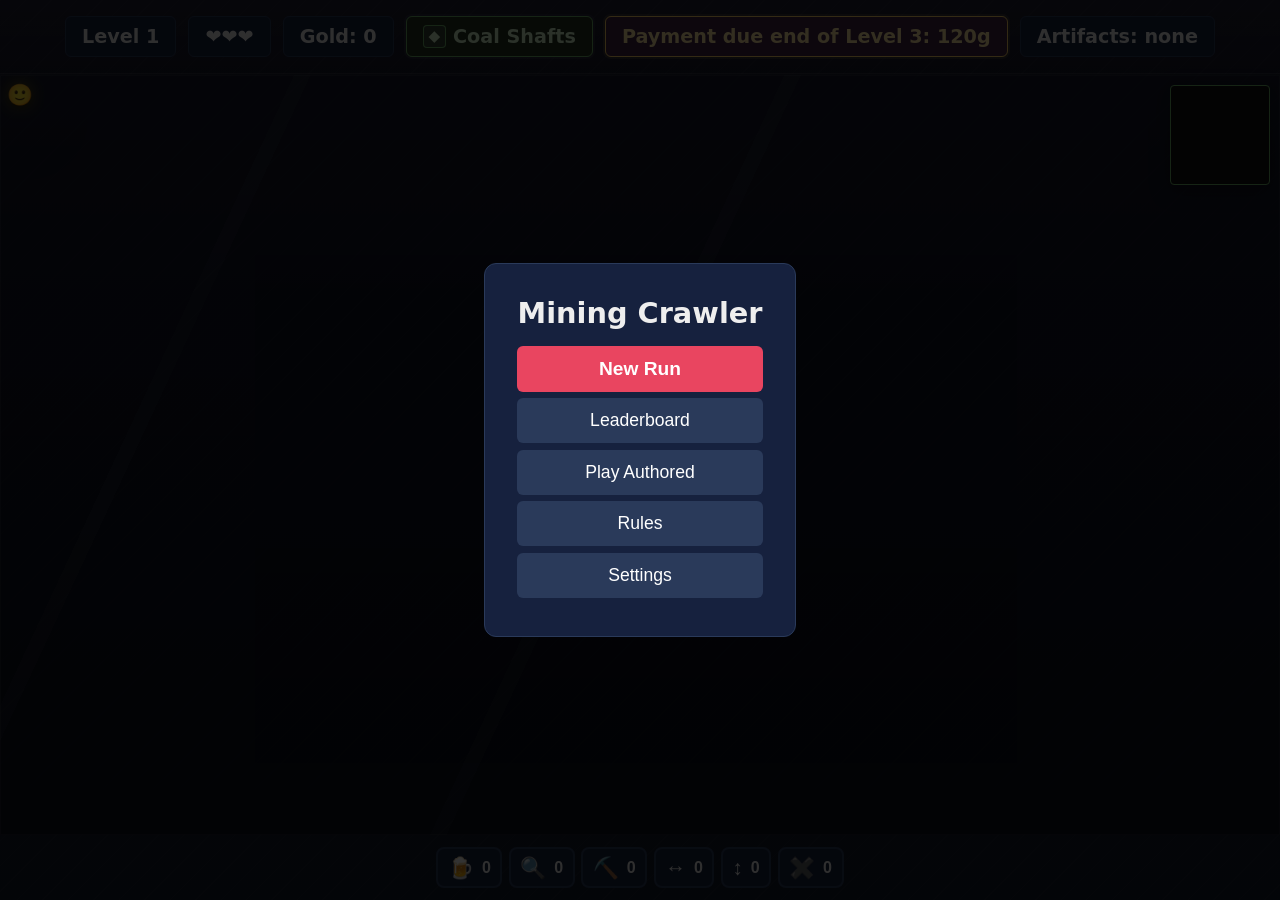
==== commit aca979f4: "Rework contracts into open paperwork" ====
--- a/index.html
+++ b/index.html
@@ -19,6 +19,7 @@
     <span id="gold-display">Gold: 0</span>
     <span id="biome-display" class="biome-display">Coal Shafts</span>
     <span id="quota-display" class="quota-display">Payment due end of Level 3: 120g</span>
+    <button id="contract-display" class="contract-display" type="button">📋 0</button>
     <span id="artifact-display">Artifacts: none</span>
     <button id="pause-btn">⏸️</button>
   </div>
--- a/style.css
+++ b/style.css
@@ -5,7 +5,68 @@
 }
 
 body {
-  background: #1a1a2e;
+  --page-bg: #1a1a2e;
+  --page-bg-top: #1a1a2e;
+  --page-bg-bottom: #111827;
+  --page-pattern: repeating-linear-gradient(135deg, rgba(255, 255, 255, 0.025) 0 1px, transparent 1px 18px);
+  --hud-panel: #16213e;
+  --hud-border: #2a3a5a;
+  --hud-text: #eee;
+  --biome-panel: #22331f;
+  --biome-border: #6fb36a;
+  --biome-text: #d7f6cf;
+  --biome-mark: '◆';
+  --quota-panel: #3f2340;
+  --quota-border: #ffd166;
+  --quota-text: #ffe7a3;
+  --viewport-bg: rgba(8, 13, 28, 0.5);
+  --viewport-rim: rgba(255, 255, 255, 0.06);
+  --board-glow: rgba(255, 215, 0, 0.06);
+  --board-rim: rgba(255, 255, 255, 0.10);
+  --grid-gap: rgba(3, 8, 16, 0.8);
+  --cell-hidden: #3a3a5c;
+  --cell-hidden-texture: none;
+  --cell-hidden-hover: #4a4a6c;
+  --cell-revealed: #16213e;
+  --cell-revealed-texture: none;
+  --cell-wall: #2a2a3a;
+  --cell-wall-line: #1a1a2a;
+  --cell-wall-texture: none;
+  --cell-reachable: #4a4a6c;
+  --cell-reachable-hover: #5a5a7c;
+  --cell-reachable-ring: rgba(255, 215, 0, 0.3);
+  --cell-gold: #4a3800;
+  --cell-gas: #5c1a1a;
+  --cell-detonated: #3a1a1a;
+  --cell-crystal: #12333d;
+  --cell-crystal-glow: rgba(88, 211, 209, 0.45);
+  --cell-contract: #45321d;
+  --cell-contract-glow: rgba(255, 209, 102, 0.48);
+  --cell-flagged: #3a2a5c;
+  --cell-exit: #6b3a1a;
+  --cell-exit-glow: rgba(255, 215, 0, 0.6);
+  --cell-merchant: #2a4a6b;
+  --cell-merchant-glow: rgba(100, 200, 255, 0.6);
+  --cell-joker-guaranteed: #4c2a72;
+  --cell-joker-guaranteed-glow: rgba(222, 126, 255, 0.72);
+  --cell-joker-paid: #5a430d;
+  --cell-joker-paid-glow: rgba(255, 209, 102, 0.72);
+  --preview-ring: rgba(255, 215, 0, 0.28);
+  --player-outline: #ffd700;
+  --player-glow: rgba(255, 215, 0, 0.38);
+  --item-panel: #16213e;
+  --item-panel-hover: #1f2d52;
+  --overlay-panel: #16213e;
+  --overlay-choice: #223058;
+  --overlay-choice-hover: #2d3d6c;
+  --spinner-accent: #ffd700;
+  --minimap-bg: #111111;
+  --minimap-hidden: #222222;
+  --minimap-wall: #333333;
+  --minimap-revealed: #666666;
+  background:
+    var(--page-pattern),
+    linear-gradient(180deg, var(--page-bg-top), var(--page-bg-bottom));
   color: #eee;
   font-family: 'Segoe UI', system-ui, sans-serif;
   display: flex;
@@ -20,6 +81,233 @@
   padding-bottom: env(safe-area-inset-bottom);
   padding-left: env(safe-area-inset-left);
   padding-right: env(safe-area-inset-right);
+  transition: background 180ms ease;
+}
+
+body[data-biome="coal_shafts"] {
+  --page-bg-top: #141711;
+  --page-bg-bottom: #0e1214;
+  --page-pattern:
+    repeating-linear-gradient(90deg, rgba(206, 145, 67, 0.06) 0 1px, transparent 1px 22px),
+    repeating-linear-gradient(0deg, rgba(89, 108, 72, 0.08) 0 1px, transparent 1px 26px);
+  --hud-panel: #19261d;
+  --hud-border: #37402a;
+  --biome-panel: #27301f;
+  --biome-border: #8aa36a;
+  --biome-text: #e6f2d1;
+  --biome-mark: '⛏';
+  --viewport-bg: rgba(20, 18, 12, 0.48);
+  --viewport-rim: rgba(206, 145, 67, 0.18);
+  --board-glow: rgba(206, 145, 67, 0.13);
+  --board-rim: rgba(206, 145, 67, 0.24);
+  --grid-gap: #11160f;
+  --cell-hidden: #3b3426;
+  --cell-hidden-texture:
+    linear-gradient(135deg, rgba(206, 145, 67, 0.10) 0 1px, transparent 1px 10px),
+    linear-gradient(45deg, rgba(255, 255, 255, 0.04) 0 1px, transparent 1px 14px);
+  --cell-hidden-hover: #4a422f;
+  --cell-revealed: #1a261f;
+  --cell-revealed-texture:
+    linear-gradient(90deg, rgba(138, 163, 106, 0.08) 0 1px, transparent 1px 11px);
+  --cell-wall: #28261f;
+  --cell-wall-line: #15120e;
+  --cell-wall-texture:
+    repeating-linear-gradient(135deg, rgba(206, 145, 67, 0.12) 0 2px, transparent 2px 8px);
+  --cell-reachable: #4a422f;
+  --cell-reachable-hover: #5a5038;
+  --cell-gold: #4a3709;
+  --cell-flagged: #463151;
+  --player-outline: #ffd166;
+  --player-glow: rgba(255, 209, 102, 0.36);
+  --item-panel: #18251f;
+  --item-panel-hover: #213328;
+  --overlay-panel: #17231e;
+  --overlay-choice: #203229;
+  --overlay-choice-hover: #2f3d2b;
+  --minimap-bg: #10120d;
+  --minimap-hidden: #242218;
+  --minimap-wall: #363026;
+  --minimap-revealed: #6a664f;
+}
+
+body[data-biome="crystal_veins"] {
+  --page-bg-top: #071a24;
+  --page-bg-bottom: #09111f;
+  --page-pattern:
+    repeating-linear-gradient(45deg, rgba(88, 211, 209, 0.12) 0 1px, transparent 1px 18px),
+    repeating-linear-gradient(135deg, rgba(244, 114, 182, 0.05) 0 1px, transparent 1px 24px);
+  --hud-panel: #102a36;
+  --hud-border: #2f6070;
+  --biome-panel: #123238;
+  --biome-border: #58d3d1;
+  --biome-text: #d7fffb;
+  --biome-mark: '💎';
+  --viewport-bg: rgba(7, 28, 40, 0.58);
+  --viewport-rim: rgba(88, 211, 209, 0.22);
+  --board-glow: rgba(88, 211, 209, 0.18);
+  --board-rim: rgba(88, 211, 209, 0.32);
+  --grid-gap: #051821;
+  --cell-hidden: #173d4c;
+  --cell-hidden-texture:
+    linear-gradient(135deg, rgba(88, 211, 209, 0.18) 0 1px, transparent 1px 12px),
+    linear-gradient(45deg, rgba(244, 114, 182, 0.08) 0 1px, transparent 1px 16px);
+  --cell-hidden-hover: #20566a;
+  --cell-revealed: #0d2534;
+  --cell-revealed-texture:
+    linear-gradient(135deg, rgba(88, 211, 209, 0.10) 0 1px, transparent 1px 15px);
+  --cell-wall: #142331;
+  --cell-wall-line: #06121a;
+  --cell-wall-texture:
+    repeating-linear-gradient(45deg, rgba(88, 211, 209, 0.16) 0 2px, transparent 2px 9px);
+  --cell-reachable: #23576a;
+  --cell-reachable-hover: #2e6e85;
+  --cell-reachable-ring: rgba(88, 211, 209, 0.38);
+  --cell-gold: #574311;
+  --cell-gas: #612032;
+  --cell-detonated: #331825;
+  --cell-crystal: #0f4b5c;
+  --cell-crystal-glow: rgba(88, 211, 209, 0.7);
+  --cell-flagged: #3d2b68;
+  --cell-exit: #5a3168;
+  --cell-exit-glow: rgba(244, 114, 182, 0.62);
+  --cell-merchant: #164e63;
+  --cell-merchant-glow: rgba(88, 211, 209, 0.7);
+  --preview-ring: rgba(88, 211, 209, 0.42);
+  --player-outline: #58d3d1;
+  --player-glow: rgba(88, 211, 209, 0.48);
+  --item-panel: #102a36;
+  --item-panel-hover: #183e4d;
+  --overlay-panel: #0f2633;
+  --overlay-choice: #143648;
+  --overlay-choice-hover: #1a4a5d;
+  --spinner-accent: #58d3d1;
+  --minimap-bg: #051119;
+  --minimap-hidden: #123140;
+  --minimap-wall: #1a2632;
+  --minimap-revealed: #4f93a3;
+}
+
+body[data-biome="company_dig_site"] {
+  --page-bg-top: #151716;
+  --page-bg-bottom: #090b0d;
+  --page-pattern:
+    repeating-linear-gradient(90deg, rgba(255, 209, 102, 0.09) 0 2px, transparent 2px 18px),
+    repeating-linear-gradient(0deg, rgba(148, 163, 184, 0.08) 0 1px, transparent 1px 24px);
+  --hud-panel: #20251f;
+  --hud-border: #4d563d;
+  --biome-panel: #332d18;
+  --biome-border: #ffd166;
+  --biome-text: #fff2c2;
+  --biome-mark: '$';
+  --quota-panel: #4a241f;
+  --quota-border: #ffb45f;
+  --quota-text: #ffe0b8;
+  --viewport-bg: rgba(17, 20, 18, 0.62);
+  --viewport-rim: rgba(255, 209, 102, 0.20);
+  --board-glow: rgba(255, 209, 102, 0.14);
+  --board-rim: rgba(255, 209, 102, 0.28);
+  --grid-gap: #0b0d0e;
+  --cell-hidden: #34372e;
+  --cell-hidden-texture:
+    linear-gradient(90deg, rgba(255, 209, 102, 0.10) 0 1px, transparent 1px 10px),
+    linear-gradient(0deg, rgba(148, 163, 184, 0.08) 0 1px, transparent 1px 14px);
+  --cell-hidden-hover: #44483c;
+  --cell-revealed: #202923;
+  --cell-revealed-texture:
+    linear-gradient(90deg, rgba(255, 209, 102, 0.07) 0 1px, transparent 1px 12px);
+  --cell-wall: #25282a;
+  --cell-wall-line: #111315;
+  --cell-wall-texture:
+    repeating-linear-gradient(90deg, rgba(148, 163, 184, 0.14) 0 2px, transparent 2px 8px);
+  --cell-reachable: #47472f;
+  --cell-reachable-hover: #595737;
+  --cell-reachable-ring: rgba(255, 209, 102, 0.35);
+  --cell-gold: #5a430d;
+  --cell-gas: #5a1f18;
+  --cell-detonated: #301411;
+  --cell-crystal: #34433d;
+  --cell-crystal-glow: rgba(255, 209, 102, 0.42);
+  --cell-contract: #4a3515;
+  --cell-contract-glow: rgba(255, 209, 102, 0.72);
+  --cell-flagged: #423154;
+  --cell-exit: #60451b;
+  --cell-exit-glow: rgba(255, 180, 95, 0.64);
+  --cell-merchant: #304452;
+  --cell-merchant-glow: rgba(148, 163, 184, 0.62);
+  --cell-joker-guaranteed: #4d2d68;
+  --cell-joker-guaranteed-glow: rgba(214, 168, 255, 0.68);
+  --cell-joker-paid: #5a430d;
+  --cell-joker-paid-glow: rgba(255, 209, 102, 0.78);
+  --preview-ring: rgba(255, 209, 102, 0.40);
+  --player-outline: #ffd166;
+  --player-glow: rgba(255, 209, 102, 0.44);
+  --item-panel: #20251f;
+  --item-panel-hover: #2b3228;
+  --overlay-panel: #1c231f;
+  --overlay-choice: #2a2d24;
+  --overlay-choice-hover: #393a29;
+  --spinner-accent: #ffd166;
+  --minimap-bg: #080a0b;
+  --minimap-hidden: #272a25;
+  --minimap-wall: #383b3c;
+  --minimap-revealed: #6e735c;
+}
+
+body[data-biome="endless_deep"] {
+  --page-bg-top: #06070f;
+  --page-bg-bottom: #02040a;
+  --page-pattern:
+    repeating-linear-gradient(120deg, rgba(138, 124, 240, 0.08) 0 1px, transparent 1px 20px),
+    repeating-linear-gradient(30deg, rgba(183, 255, 90, 0.035) 0 1px, transparent 1px 28px);
+  --hud-panel: #11162a;
+  --hud-border: #323a69;
+  --biome-panel: #241d3a;
+  --biome-border: #8a7cf0;
+  --biome-text: #e1dcff;
+  --biome-mark: '∞';
+  --viewport-bg: rgba(2, 4, 10, 0.68);
+  --viewport-rim: rgba(138, 124, 240, 0.22);
+  --board-glow: rgba(138, 124, 240, 0.16);
+  --board-rim: rgba(138, 124, 240, 0.28);
+  --grid-gap: #03040b;
+  --cell-hidden: #24203b;
+  --cell-hidden-texture:
+    linear-gradient(120deg, rgba(138, 124, 240, 0.12) 0 1px, transparent 1px 13px),
+    linear-gradient(30deg, rgba(183, 255, 90, 0.06) 0 1px, transparent 1px 20px);
+  --cell-hidden-hover: #302b4d;
+  --cell-revealed: #0d1225;
+  --cell-revealed-texture:
+    linear-gradient(120deg, rgba(138, 124, 240, 0.08) 0 1px, transparent 1px 18px);
+  --cell-wall: #12131e;
+  --cell-wall-line: #05060c;
+  --cell-wall-texture:
+    repeating-linear-gradient(120deg, rgba(138, 124, 240, 0.14) 0 2px, transparent 2px 10px);
+  --cell-reachable: #332f55;
+  --cell-reachable-hover: #3f3a68;
+  --cell-reachable-ring: rgba(183, 255, 90, 0.3);
+  --cell-gold: #493b08;
+  --cell-gas: #55172b;
+  --cell-detonated: #260b17;
+  --cell-crystal: #1e3158;
+  --cell-crystal-glow: rgba(138, 124, 240, 0.58);
+  --cell-flagged: #302051;
+  --cell-exit: #303f1c;
+  --cell-exit-glow: rgba(183, 255, 90, 0.55);
+  --cell-merchant: #262d5c;
+  --cell-merchant-glow: rgba(138, 124, 240, 0.64);
+  --preview-ring: rgba(183, 255, 90, 0.28);
+  --player-outline: #b7ff5a;
+  --player-glow: rgba(183, 255, 90, 0.38);
+  --item-panel: #11162a;
+  --item-panel-hover: #1a2140;
+  --overlay-panel: #101427;
+  --overlay-choice: #1b2140;
+  --overlay-choice-hover: #252b54;
+  --spinner-accent: #b7ff5a;
+  --minimap-bg: #03040a;
+  --minimap-hidden: #19172a;
+  --minimap-wall: #22202d;
+  --minimap-revealed: #565b83;
 }
 
 #hud {
@@ -33,44 +321,61 @@
   font-size: 1.2rem;
   font-weight: bold;
   flex-shrink: 0;
+  background:
+    linear-gradient(180deg, rgba(255, 255, 255, 0.035), transparent),
+    rgba(0, 0, 0, 0.10);
+  border-bottom: 1px solid var(--viewport-rim);
 }
 
 #hud > span,
 #hud > button {
-  background: #16213e;
+  background: var(--hud-panel);
+  color: var(--hud-text);
+  border: 1px solid var(--hud-border);
   padding: 0.5rem 1rem;
   border-radius: 6px;
 }
 
 #hud .quota-display {
-  background: #3f2340;
-  border: 1px solid #ffd166;
-  color: #ffe7a3;
+  background: var(--quota-panel);
+  border-color: var(--quota-border);
+  color: var(--quota-text);
   box-shadow: 0 0 0 2px rgba(255, 209, 102, 0.12);
 }
 
 #hud .biome-display {
-  background: #22331f;
-  border: 1px solid #6fb36a;
-  color: #d7f6cf;
-}
-
-body[data-biome="coal_shafts"] #hud .biome-display {
-  background: #27301f;
-  border-color: #8aa36a;
-  color: #e6f2d1;
-}
-
-body[data-biome="crystal_veins"] #hud .biome-display {
-  background: #123238;
-  border-color: #58d3d1;
-  color: #d7fffb;
-}
-
-body[data-biome="endless_deep"] #hud .biome-display {
-  background: #241d3a;
-  border-color: #8a7cf0;
-  color: #e1dcff;
+  display: inline-flex;
+  align-items: center;
+  gap: 0.45rem;
+  background: var(--biome-panel);
+  border-color: var(--biome-border);
+  color: var(--biome-text);
+  box-shadow: 0 0 0 2px rgba(255, 255, 255, 0.06);
+}
+
+#hud .biome-display::before {
+  content: var(--biome-mark);
+  display: inline-grid;
+  place-items: center;
+  width: 1.45rem;
+  height: 1.45rem;
+  border-radius: 4px;
+  background: rgba(255, 255, 255, 0.08);
+  box-shadow: inset 0 0 0 1px var(--biome-border);
+  font-size: 0.95rem;
+  line-height: 1;
+}
+
+#hud .contract-display {
+  background: var(--cell-contract);
+  border-color: var(--quota-border);
+  color: var(--quota-text);
+  cursor: pointer;
+}
+
+#hud .contract-display:disabled {
+  opacity: 0.62;
+  cursor: default;
 }
 
 #artifact-display {
@@ -98,9 +403,9 @@
   align-items: center;
   justify-content: center;
   padding: 0;
-  border: 1px solid #3a4a6a;
+  border: 1px solid var(--hud-border);
   border-radius: 6px;
-  background: #223058;
+  background: var(--overlay-choice);
   color: #eee;
   font-size: 1.1rem;
   line-height: 1;
@@ -109,14 +414,15 @@
 
 #artifact-display .artifact-token:hover,
 #artifact-display .artifact-token:focus-visible {
-  background: #2d3d6c;
-  border-color: #ffd166;
+  background: var(--overlay-choice-hover);
+  border-color: var(--quota-border);
   outline: none;
 }
 
 #grid-container {
   display: grid;
   gap: 2px;
+  background: transparent;
   -webkit-touch-callout: none;
   -webkit-user-select: none;
 }
@@ -135,6 +441,9 @@
   transition: transform 0.08s linear;
   z-index: 5;
   will-change: transform;
+  filter:
+    drop-shadow(0 0 8px var(--player-glow))
+    drop-shadow(0 3px 2px rgba(0, 0, 0, 0.55));
 }
 
 .pickup-float {
@@ -195,8 +504,13 @@
 .cell {
   width: 40px;
   height: 40px;
-  background: #3a3a5c;
+  background:
+    var(--cell-hidden-texture),
+    var(--cell-hidden);
   border-radius: 4px;
+  box-shadow:
+    inset 0 0 0 1px rgba(255, 255, 255, 0.035),
+    0 1px 2px rgba(0, 0, 0, 0.24);
   display: flex;
   align-items: center;
   justify-content: center;
@@ -207,36 +521,64 @@
 }
 
 .cell:hover {
-  background: #4a4a6c;
+  background:
+    var(--cell-hidden-texture),
+    var(--cell-hidden-hover);
 }
 
 .cell.revealed {
-  background: #16213e;
+  background:
+    var(--cell-revealed-texture),
+    var(--cell-revealed);
   cursor: default;
 }
 
 .cell.revealed:hover {
-  background: #16213e;
+  background:
+    var(--cell-revealed-texture),
+    var(--cell-revealed);
 }
 
 .cell.gold {
-  background: #4a3800;
+  background: var(--cell-gold);
   color: #ffd700;
 }
 
 .cell.crystal {
-  background: #12333d;
+  background: var(--cell-crystal);
   color: #d7fffb;
-  box-shadow: inset 0 0 12px rgba(88, 211, 209, 0.45);
+  box-shadow: inset 0 0 12px var(--cell-crystal-glow);
+}
+
+.cell.contract {
+  background: var(--cell-contract);
+  color: #fff2c2;
+  box-shadow: inset 0 0 12px var(--cell-contract-glow);
+}
+
+.cell.joker-guaranteed {
+  background: var(--cell-joker-guaranteed);
+  color: #f7d7ff;
+  box-shadow:
+    inset 0 0 0 2px rgba(255, 255, 255, 0.14),
+    inset 0 0 14px var(--cell-joker-guaranteed-glow);
+}
+
+.cell.joker-paid {
+  background: var(--cell-joker-paid);
+  color: #fff2c2;
+  box-shadow:
+    inset 0 0 0 2px rgba(255, 209, 102, 0.18),
+    inset 0 0 14px var(--cell-joker-paid-glow);
 }
 
 .cell.gas {
-  background: #5c1a1a;
+  background: var(--cell-gas);
   color: #ff6b6b;
 }
 
 .cell.detonated {
-  background: #3a1a1a;
+  background: var(--cell-detonated);
 }
 
 .cell .num.cross {
@@ -244,7 +586,7 @@
 }
 
 .cell.flagged {
-  background: #3a2a5c;
+  background: var(--cell-flagged);
 }
 
 .cell.flagged::after {
@@ -276,7 +618,8 @@
 }
 
 #overlay-content {
-  background: #16213e;
+  background: var(--overlay-panel);
+  border: 1px solid var(--hud-border);
   padding: 2rem;
   border-radius: 12px;
   text-align: center;
@@ -297,7 +640,7 @@
 }
 
 #overlay-content .payment-due {
-  color: #ffe7a3;
+  color: var(--quota-text);
   font-weight: 800;
 }
 
@@ -332,7 +675,7 @@
 }
 
 #overlay-content .artifact-found-kicker {
-  color: #ffd166;
+  color: var(--quota-border);
   font-size: 0.8rem;
   font-weight: 800;
   letter-spacing: 0.08em;
@@ -344,9 +687,9 @@
   height: 4.5rem;
   display: grid;
   place-items: center;
-  border: 1px solid rgba(255, 209, 102, 0.55);
+  border: 1px solid var(--quota-border);
   border-radius: 10px;
-  background: #223058;
+  background: var(--overlay-choice);
   font-size: 2.5rem;
   box-shadow: 0 0 0 4px rgba(255, 209, 102, 0.08);
 }
@@ -359,6 +702,14 @@
 #overlay-content .artifact-found-desc {
   max-width: 24rem;
   color: #dfe7ff;
+}
+
+.artifact-rarity {
+  color: #ffd166;
+  font-size: 0.78rem;
+  font-weight: 800;
+  letter-spacing: 0.06em;
+  text-transform: uppercase;
 }
 
 #overlay-content .artifact-choice-modal {
@@ -382,14 +733,14 @@
   margin: 0;
   padding: 0.7rem;
   text-align: left;
-  background: #223058;
-  border: 1px solid #3a4a6a;
+  background: var(--overlay-choice);
+  border: 1px solid var(--hud-border);
   border-radius: 8px;
 }
 
 #overlay-content .artifact-choice:hover {
-  background: #2d3d6c;
-  border-color: #ffd166;
+  background: var(--overlay-choice-hover);
+  border-color: var(--quota-border);
 }
 
 .artifact-choice-icon {
@@ -398,7 +749,7 @@
   display: grid;
   place-items: center;
   border-radius: 8px;
-  background: #16213e;
+  background: var(--overlay-panel);
   font-size: 1.8rem;
 }
 
@@ -411,6 +762,11 @@
   color: #dfe7ff;
   font-size: 0.9rem;
   line-height: 1.3;
+}
+
+.artifact-choice-body .artifact-rarity {
+  color: #ffd166;
+  font-size: 0.72rem;
 }
 
 #overlay-content button {
@@ -444,7 +800,7 @@
   width: 48px;
   height: 48px;
   border: 4px solid rgba(255, 255, 255, 0.22);
-  border-top-color: #ffd700;
+  border-top-color: var(--spinner-accent);
   border-radius: 50%;
   animation: generation-spin 0.8s linear infinite;
 }
@@ -455,8 +811,11 @@
 
 
 .cell.player {
-  outline: 3px solid #ffd700;
+  outline: 3px solid var(--player-outline);
   outline-offset: -3px;
+  box-shadow:
+    inset 0 0 0 1px rgba(255, 255, 255, 0.18),
+    0 0 14px var(--player-glow);
 }
 
 .cell .num {
@@ -480,11 +839,7 @@
 }
 
 .cell.preview {
-  box-shadow: inset 0 0 0 2px rgba(255, 215, 0, 0.28);
-}
-
-body[data-biome="crystal_veins"] .cell.preview {
-  box-shadow: inset 0 0 0 2px rgba(88, 211, 209, 0.32);
+  box-shadow: inset 0 0 0 2px var(--preview-ring);
 }
 
 .cell .preview-icon {
@@ -492,6 +847,40 @@
   filter: drop-shadow(0 2px 2px rgba(0, 0, 0, 0.7));
 }
 
+.cell.joker .preview-icon,
+.cell.joker .icon {
+  opacity: 1;
+}
+
+.cell.joker::after {
+  position: absolute;
+  right: 2px;
+  bottom: 1px;
+  display: grid;
+  place-items: center;
+  min-width: 13px;
+  height: 13px;
+  padding: 0 2px;
+  border-radius: 3px;
+  font-size: 0.58rem;
+  line-height: 1;
+  font-weight: 900;
+  pointer-events: none;
+  box-shadow: 0 1px 4px rgba(0, 0, 0, 0.45);
+}
+
+.cell.joker-guaranteed::after {
+  content: '3';
+  background: #f7d7ff;
+  color: #3f1759;
+}
+
+.cell.joker-paid::after {
+  content: '$';
+  background: #ffd166;
+  color: #3b2800;
+}
+
 .cell.detonated .icon {
   animation: none;
   filter: none;
@@ -503,21 +892,43 @@
 }
 
 .cell.reachable {
-  background: #4a4a6c;
-  box-shadow: inset 0 0 0 2px rgba(255, 215, 0, 0.3);
+  background:
+    var(--cell-hidden-texture),
+    var(--cell-reachable);
+  box-shadow: inset 0 0 0 2px var(--cell-reachable-ring);
   cursor: pointer;
 }
 
 .cell.reachable:hover {
-  background: #5a5a7c;
-  box-shadow: inset 0 0 0 2px rgba(255, 215, 0, 0.6);
+  background:
+    var(--cell-hidden-texture),
+    var(--cell-reachable-hover);
+  box-shadow: inset 0 0 0 2px var(--preview-ring);
+}
+
+.cell.joker-guaranteed.reachable,
+.cell.joker-guaranteed.reachable:hover {
+  background: var(--cell-joker-guaranteed);
+  box-shadow:
+    inset 0 0 0 2px var(--preview-ring),
+    inset 0 0 14px var(--cell-joker-guaranteed-glow);
+}
+
+.cell.joker-paid.reachable,
+.cell.joker-paid.reachable:hover {
+  background: var(--cell-joker-paid);
+  box-shadow:
+    inset 0 0 0 2px var(--preview-ring),
+    inset 0 0 14px var(--cell-joker-paid-glow);
 }
 
 
 .cell.wall {
-  background: #2a2a3a;
+  background:
+    var(--cell-wall-texture),
+    var(--cell-wall);
   cursor: default;
-  box-shadow: inset 0 0 0 1px #1a1a2a;
+  box-shadow: inset 0 0 0 1px var(--cell-wall-line);
 }
 
 .cell.wall::before {
@@ -525,8 +936,39 @@
   font-size: 1.3rem;
 }
 
+body[data-biome="crystal_veins"] .cell.wall::before {
+  content: '◆';
+  color: #8fe8f4;
+  font-size: 1.05rem;
+  text-shadow: 0 0 8px rgba(88, 211, 209, 0.55);
+}
+
+body[data-biome="company_dig_site"] .cell.wall::before {
+  content: '▦';
+  color: #ffd166;
+  font-size: 1.25rem;
+  text-shadow: 0 0 7px rgba(255, 209, 102, 0.45);
+}
+
+body[data-biome="endless_deep"] .cell.wall::before {
+  content: '▪';
+  color: #8a7cf0;
+  font-size: 1.35rem;
+  text-shadow: 0 0 7px rgba(138, 124, 240, 0.45);
+}
+
 .cell.wall:hover {
-  background: #2a2a3a;
+  background:
+    var(--cell-wall-texture),
+    var(--cell-wall);
+}
+
+.cell.void {
+  background: transparent;
+  box-shadow: none;
+  pointer-events: none;
+  opacity: 0;
+  visibility: hidden;
 }
 
 .cell {
@@ -534,8 +976,8 @@
 }
 
 .cell.exit {
-  background: #6b3a1a;
-  box-shadow: inset 0 0 10px rgba(255, 215, 0, 0.6);
+  background: var(--cell-exit);
+  box-shadow: inset 0 0 10px var(--cell-exit-glow);
 }
 
 .cell.exit::before {
@@ -546,7 +988,7 @@
 }
 
 .cell.exit.revealed {
-  background: #6b3a1a;
+  background: var(--cell-exit);
 }
 
 #item-bar {
@@ -561,8 +1003,8 @@
 #item-bar::-webkit-scrollbar { display: none; }
 
 .item-btn {
-  background: #16213e;
-  border: 2px solid #2a3a5a;
+  background: var(--item-panel);
+  border: 2px solid var(--hud-border);
   border-radius: 8px;
   padding: 0.4rem 0.6rem;
   color: #eee;
@@ -577,8 +1019,8 @@
 }
 
 .item-btn:hover:not(:disabled) {
-  background: #1f2d52;
-  border-color: #3a4a6a;
+  background: var(--item-panel-hover);
+  border-color: var(--biome-border);
 }
 
 .item-btn:disabled {
@@ -587,8 +1029,8 @@
 }
 
 .item-btn.active {
-  border-color: #ffd700;
-  background: #2a2a3a;
+  border-color: var(--quota-border);
+  background: var(--cell-wall);
   box-shadow: 0 0 10px rgba(255, 215, 0, 0.5);
 }
 
@@ -604,8 +1046,8 @@
 }
 
 .cell.merchant {
-  background: #2a4a6b;
-  box-shadow: inset 0 0 10px rgba(100, 200, 255, 0.6);
+  background: var(--cell-merchant);
+  box-shadow: inset 0 0 10px var(--cell-merchant-glow);
 }
 
 .cell.merchant::before {
@@ -616,7 +1058,7 @@
 }
 
 .cell.merchant.revealed {
-  background: #2a4a6b;
+  background: var(--cell-merchant);
 }
 
 .shop-slots {
@@ -777,6 +1219,23 @@
   flex: 1 1 auto;
   min-height: 0;
   display: flex;
+  background:
+    linear-gradient(180deg, transparent, rgba(0, 0, 0, 0.16)),
+    var(--viewport-bg);
+  border-top: 1px solid var(--viewport-rim);
+  isolation: isolate;
+}
+
+#play-area::before {
+  content: '';
+  position: absolute;
+  inset: 0;
+  z-index: 0;
+  pointer-events: none;
+  background:
+    linear-gradient(115deg, transparent 0 18%, var(--viewport-rim) 18% 19%, transparent 19% 48%, var(--viewport-rim) 48% 49%, transparent 49%),
+    linear-gradient(180deg, rgba(255, 255, 255, 0.03), transparent 35%, rgba(0, 0, 0, 0.20));
+  opacity: 0.55;
 }
 
 #viewport {
@@ -784,6 +1243,8 @@
   overflow: hidden;
   flex: 1 1 auto;
   touch-action: none;
+  z-index: 1;
+  box-shadow: inset 0 0 0 1px var(--viewport-rim);
 }
 
 #viewport #board {
@@ -793,6 +1254,9 @@
   padding: 16px;
   transform-origin: 0 0;
   will-change: transform;
+  filter:
+    drop-shadow(0 16px 30px rgba(0, 0, 0, 0.28))
+    drop-shadow(0 0 22px var(--board-glow));
 }
 
 #minimap {
@@ -801,9 +1265,10 @@
   right: 10px;
   width: 100px;
   height: 100px;
-  background: rgba(0, 0, 0, 0.7);
-  border: 1px solid rgba(255, 255, 255, 0.2);
+  background: var(--minimap-bg);
+  border: 1px solid var(--biome-border);
   border-radius: 4px;
+  box-shadow: 0 6px 20px rgba(0, 0, 0, 0.35);
   z-index: 8;
   cursor: pointer;
 }
@@ -845,6 +1310,88 @@
   background: #3a4a6a;
 }
 
+.contract-offer {
+  text-align: center;
+}
+
+.contract-offer p {
+  margin: 0.45rem 0;
+}
+
+.contract-offer-fineprint {
+  color: #ffd166;
+  font-size: 0.95rem;
+}
+
+.contract-choice-list {
+  display: grid;
+  gap: 0.6rem;
+  margin: 0.9rem 0;
+}
+
+.open-contract-list {
+  display: grid;
+  gap: 0.55rem;
+  margin: 0.8rem 0;
+  text-align: left;
+}
+
+.open-contract-row {
+  display: grid;
+  grid-template-columns: 2.5rem 1fr;
+  gap: 0.7rem;
+  align-items: center;
+  padding: 0.7rem;
+  border: 1px solid var(--hud-border);
+  border-radius: 6px;
+  background: rgba(255, 255, 255, 0.045);
+}
+
+#overlay-content .contract-choice {
+  display: grid;
+  grid-template-columns: 2.5rem 1fr;
+  gap: 0.7rem;
+  align-items: center;
+  width: 100%;
+  text-align: left;
+  background: var(--overlay-choice);
+}
+
+#overlay-content .contract-choice:hover {
+  background: var(--overlay-choice-hover);
+}
+
+#overlay-content .contract-choice:disabled {
+  opacity: 0.55;
+  cursor: not-allowed;
+}
+
+#overlay-content .contract-choice:disabled:hover {
+  background: var(--overlay-choice);
+}
+
+.contract-choice-icon {
+  display: grid;
+  place-items: center;
+  width: 2.5rem;
+  height: 2.5rem;
+  border-radius: 6px;
+  background: var(--overlay-panel);
+  font-size: 1.25rem;
+}
+
+.contract-choice-body {
+  display: grid;
+  gap: 0.2rem;
+  min-width: 0;
+}
+
+.contract-choice-body span {
+  color: #d8deee;
+  font-size: 0.92rem;
+  line-height: 1.3;
+}
+
 .leaderboard-list {
   display: grid;
   gap: 0.4rem;
@@ -916,7 +1463,8 @@
   background: #1f2d52;
 }
 
-body:not(.in-run) #pause-btn {
+body:not(.in-run) #pause-btn,
+body:not(.in-run) #contract-display {
   display: none;
 }
 
